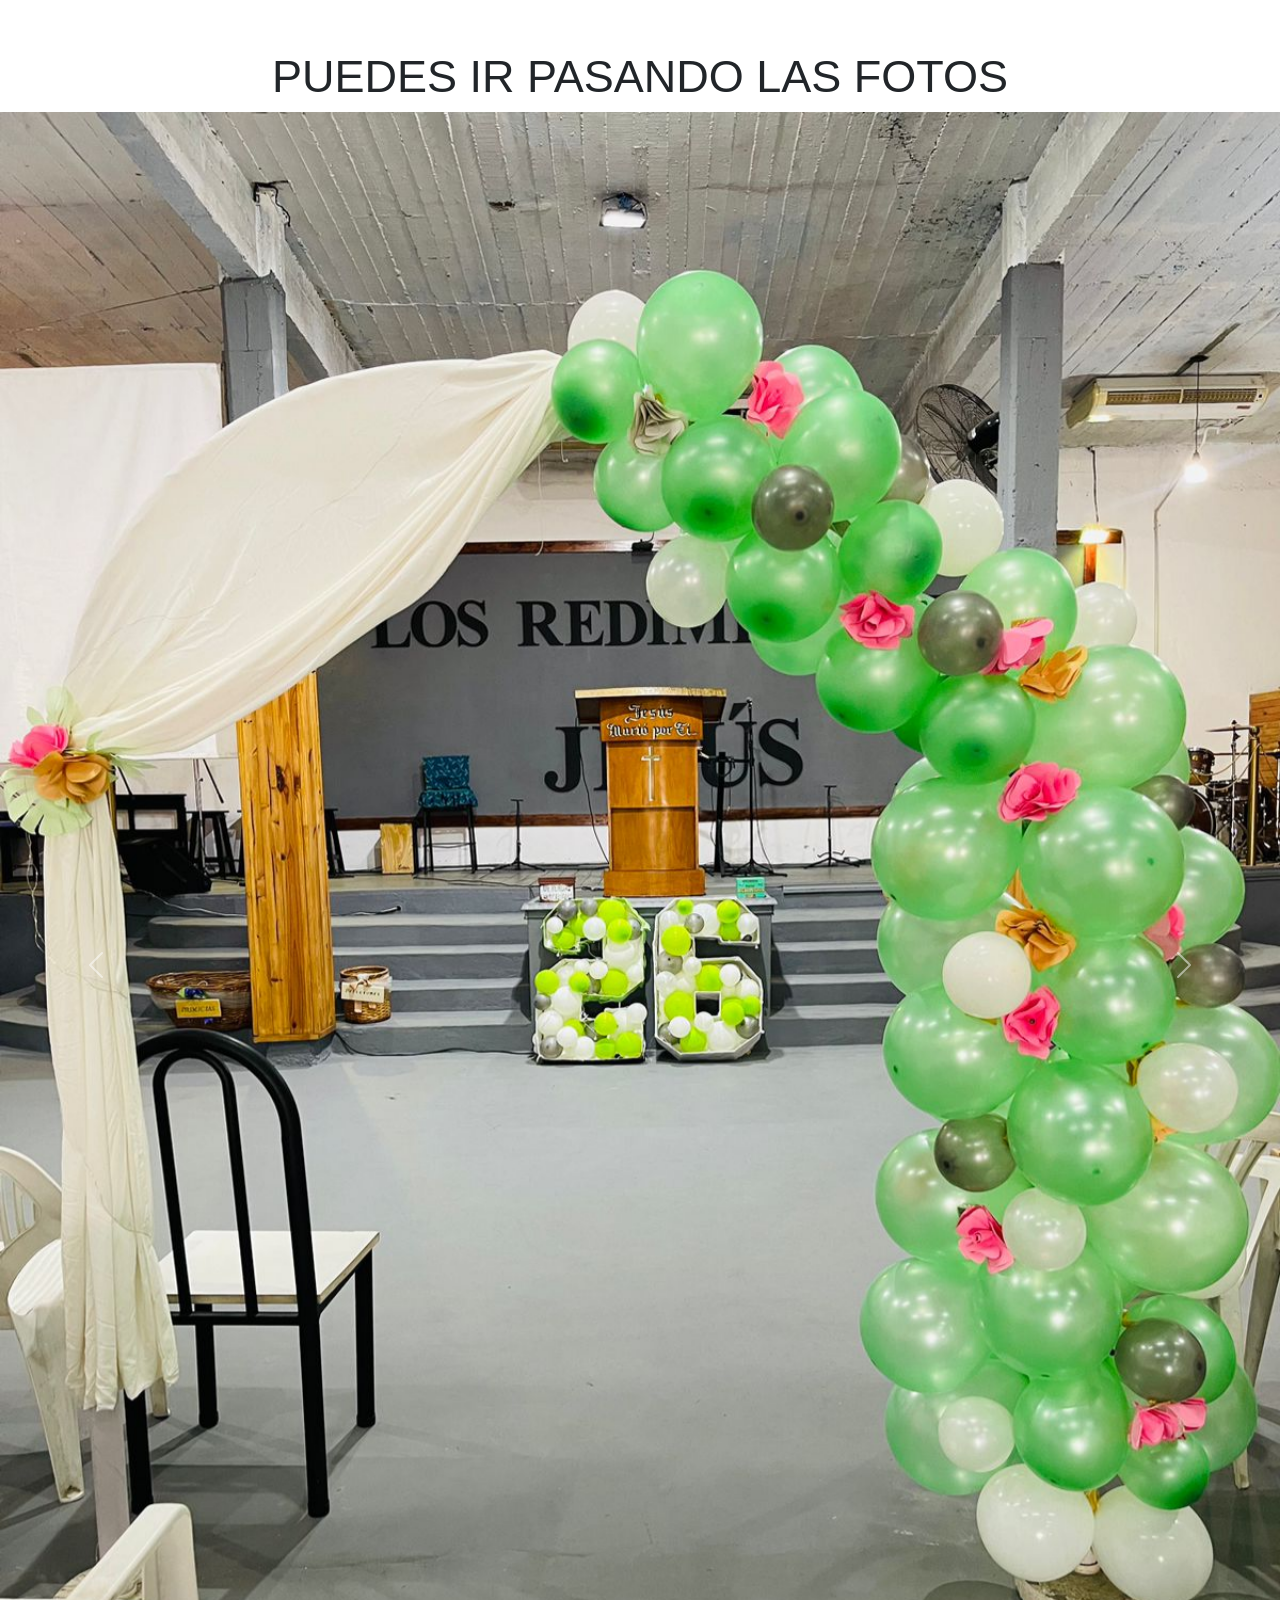
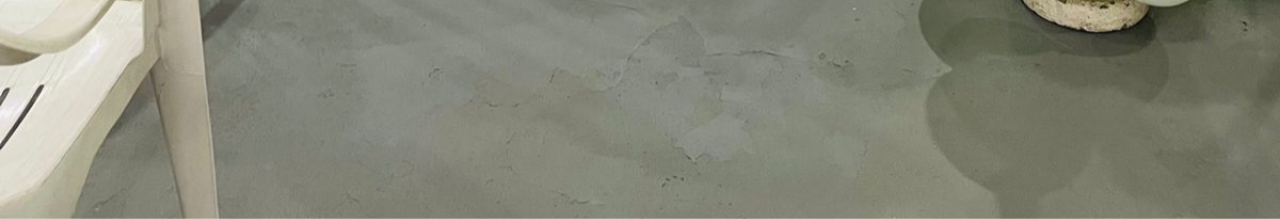
==== carruseles/aniversario.html @ 993bbe8f "paginaweb" ====
<!DOCTYPE html>
<html lang="en">
<head>
    <meta charset="UTF-8">
    <meta name="viewport" content="width=device-width, initial-scale=1.0">
    <title>Los Redimidos de Jesús</title>
    <link rel="icon" type="image/jpg" href="/logo.png">
    <link rel="preconnect" href="https://fonts.googleapis.com">
    <link rel="preconnect" href="https://fonts.gstatic.com" crossorigin>
    <link href="https://fonts.googleapis.com/css2?family=Poppins:ital,wght@0,100;0,200;0,300;0,400;0,500;0,600;0,700;0,800;0,900;1,100;1,200;1,300;1,400;1,500;1,600;1,700;1,800;1,900&display=swap" rel="stylesheet">
    <link href="https://cdn.jsdelivr.net/npm/bootstrap@5.3.3/dist/css/bootstrap.min.css" rel="stylesheet" integrity="sha384-QWTKZyjpPEjISv5WaRU9OFeRpok6YctnYmDr5pNlyT2bRjXh0JMhjY6hW+ALEwIH" crossorigin="anonymous">
    <link rel="stylesheet" href="/style.css">
</head>
<body>
    <h1 class="carrusel">Puedes ir pasando las fotos</h1>
    <div id="carouselExample" class="carousel slide">
        <div class="carousel-inner">
          <div class="carousel-item active">
            <img src="/imagenes/aniversario/aniversario9.jpeg" class="d-block w-100" alt="...">
          </div>
          <div class="carousel-item">
            <img src="/imagenes/aniversario/aniversario10.jpeg" class="d-block w-100" alt="...">
          </div>
          <div class="carousel-item">
            <img src="/imagenes/aniversario/aniversario18.jpeg" class="d-block w-100" alt="...">
          </div>
          <div class="carousel-item">
            <img src="/imagenes/aniversario/aniversario21.jpeg" class="d-block w-100" alt="...">
          </div>
          <div class="carousel-item">
            <img src="/imagenes/aniversario/aniversario59.png" class="d-block w-100" alt="...">
          </div>
          <div class="carousel-item">
            <img src="/imagenes/aniversario/aniversario60.png" class="d-block w-100" alt="...">
          </div>
          <div class="carousel-item">
            <img src="/imagenes/aniversario/aniversario61.png" class="d-block w-100" alt="...">
          </div>
          <div class="carousel-item">
            <img src="/imagenes/aniversario/aniversario1.jpeg" class="d-block w-100" alt="...">
          </div>
          <div class="carousel-item">
            <img src="/imagenes/aniversario/aniversario2.jpeg" class="d-block w-100" alt="...">
          </div>
          <div class="carousel-item">
            <img src="/imagenes/aniversario/aniversario3.jpeg" class="d-block w-100" alt="...">
          </div>
          <div class="carousel-item">
            <img src="/imagenes/aniversario/aniversario4.jpeg" class="d-block w-100" alt="...">
          </div>
          <div class="carousel-item">
            <img src="/imagenes/aniversario/aniversario5.jpeg" class="d-block w-100" alt="...">
          </div>
          <div class="carousel-item">
            <img src="/imagenes/aniversario/aniversario6.jpeg" class="d-block w-100" alt="...">
          </div>
          <div class="carousel-item">
            <img src="/imagenes/aniversario/aniversario7.jpeg" class="d-block w-100" alt="...">
          </div>
          <div class="carousel-item">
            <img src="/imagenes/aniversario/aniversario8.jpeg" class="d-block w-100" alt="...">
          </div>
          <div class="carousel-item">
            <img src="/imagenes/aniversario/aniversario11.jpeg" class="d-block w-100" alt="...">
          </div>
          <div class="carousel-item">
            <img src="/imagenes/aniversario/aniversario12.jpeg" class="d-block w-100" alt="...">
          </div>
          <div class="carousel-item">
            <img src="/imagenes/aniversario/aniversario13.jpeg" class="d-block w-100" alt="...">
          </div>
          <div class="carousel-item">
            <img src="/imagenes/aniversario/aniversario14.jpeg" class="d-block w-100" alt="...">
          </div>
          <div class="carousel-item">
            <img src="/imagenes/aniversario/aniversario15.jpeg" class="d-block w-100" alt="...">
          </div>
          <div class="carousel-item">
            <img src="/imagenes/aniversario/aniversario16.jpeg" class="d-block w-100" alt="...">
          </div>
          <div class="carousel-item">
            <img src="/imagenes/aniversario/aniversario17.jpeg" class="d-block w-100" alt="...">
          </div>
          <div class="carousel-item">
            <img src="/imagenes/aniversario/aniversario19.jpeg" class="d-block w-100" alt="...">
          </div>
          <div class="carousel-item">
            <img src="/imagenes/aniversario/aniversario20.jpeg" class="d-block w-100" alt="...">
          </div>
          <div class="carousel-item">
            <img src="/imagenes/aniversario/aniversario22.jpeg" class="d-block w-100" alt="...">
          </div>
          <div class="carousel-item">
            <img src="/imagenes/aniversario/aniversario23.jpeg" class="d-block w-100" alt="...">
          </div>
          <div class="carousel-item">
            <img src="/imagenes/aniversario/aniversario24.jpeg" class="d-block w-100" alt="...">
          </div>
          <div class="carousel-item">
            <img src="/imagenes/aniversario/aniversario25.jpeg" class="d-block w-100" alt="...">
          </div>
          <div class="carousel-item">
            <img src="/imagenes/aniversario/aniversario26.jpeg" class="d-block w-100" alt="...">
          </div>
          <div class="carousel-item">
            <img src="/imagenes/aniversario/aniversario27.jpeg" class="d-block w-100" alt="...">
          </div>
          <div class="carousel-item">
            <img src="/imagenes/aniversario/aniversario28.jpeg" class="d-block w-100" alt="...">
          </div>
          <div class="carousel-item">
            <img src="/imagenes/aniversario/aniversario29.jpeg" class="d-block w-100" alt="...">
          </div>
          <div class="carousel-item">
            <img src="/imagenes/aniversario/aniversario30.jpeg" class="d-block w-100" alt="...">
          </div>
          <div class="carousel-item">
            <img src="/imagenes/aniversario/aniversario31.jpeg" class="d-block w-100" alt="...">
          </div>
          <div class="carousel-item">
            <img src="/imagenes/aniversario/aniversario32.jpeg" class="d-block w-100" alt="...">
          </div>
          <div class="carousel-item">
            <img src="/imagenes/aniversario/aniversario33.jpeg" class="d-block w-100" alt="...">
          </div>
          <div class="carousel-item">
            <img src="/imagenes/aniversario/aniversario34.jpeg" class="d-block w-100" alt="...">
          </div>
          <div class="carousel-item">
            <img src="/imagenes/aniversario/aniversario35.jpeg" class="d-block w-100" alt="...">
          </div>
          <div class="carousel-item">
            <img src="/imagenes/aniversario/aniversario36.jpeg" class="d-block w-100" alt="...">
          </div>
          <div class="carousel-item">
            <img src="/imagenes/aniversario/aniversario37.jpeg" class="d-block w-100" alt="...">
          </div>
          <div class="carousel-item">
            <img src="/imagenes/aniversario/aniversario38.jpeg" class="d-block w-100" alt="...">
          </div>
          <div class="carousel-item">
            <img src="/imagenes/aniversario/aniversario39.jpeg" class="d-block w-100" alt="...">
          </div>
          <div class="carousel-item">
            <img src="/imagenes/aniversario/aniversario40.jpeg" class="d-block w-100" alt="...">
          </div>
          <div class="carousel-item">
            <img src="/imagenes/aniversario/aniversario41.jpeg" class="d-block w-100" alt="...">
          </div>
          <div class="carousel-item">
            <img src="/imagenes/aniversario/aniversario42.jpeg" class="d-block w-100" alt="...">
          </div>
          <div class="carousel-item">
            <img src="/imagenes/aniversario/aniversario43.jpeg" class="d-block w-100" alt="...">
          </div>
          <div class="carousel-item">
            <img src="/imagenes/aniversario/aniversario44.jpeg" class="d-block w-100" alt="...">
          </div>
          <div class="carousel-item">
            <img src="/imagenes/aniversario/aniversario45.jpeg" class="d-block w-100" alt="...">
          </div>
          <div class="carousel-item">
            <img src="/imagenes/aniversario/aniversario46.jpeg" class="d-block w-100" alt="...">
          </div>
          <div class="carousel-item">
            <img src="/imagenes/aniversario/aniversario47.jpeg" class="d-block w-100" alt="...">
          </div>
          <div class="carousel-item">
            <img src="/imagenes/aniversario/aniversario48.jpeg" class="d-block w-100" alt="...">
          </div>
          <div class="carousel-item">
            <img src="/imagenes/aniversario/aniversario49.jpeg" class="d-block w-100" alt="...">
          </div>
          <div class="carousel-item">
            <img src="/imagenes/aniversario/aniversario50.jpeg" class="d-block w-100" alt="...">
          </div>
          <div class="carousel-item">
            <img src="/imagenes/aniversario/aniversario51.jpeg" class="d-block w-100" alt="...">
          </div>
          <div class="carousel-item">
            <img src="/imagenes/aniversario/aniversario52.jpeg" class="d-block w-100" alt="...">
          </div>
          <div class="carousel-item">
            <img src="/imagenes/aniversario/aniversario53.jpeg" class="d-block w-100" alt="...">
          </div>
          <div class="carousel-item">
            <img src="/imagenes/aniversario/aniversario54.jpeg" class="d-block w-100" alt="...">
          </div>
          <div class="carousel-item">
            <img src="/imagenes/aniversario/aniversario55.jpeg" class="d-block w-100" alt="...">
          </div>
          <div class="carousel-item">
            <img src="/imagenes/aniversario/aniversario56.jpeg" class="d-block w-100" alt="...">
          </div>
          <div class="carousel-item">
            <img src="/imagenes/aniversario/aniversario57.jpeg" class="d-block w-100" alt="...">
          </div>
          <div class="carousel-item">
            <img src="/imagenes/aniversario/aniversario58.jpeg" class="d-block w-100" alt="...">
          </div>
        </div>
        <button class="carousel-control-prev" type="button" data-bs-target="#carouselExample" data-bs-slide="prev">
          <span class="carousel-control-prev-icon" aria-hidden="true"></span>
          <span class="visually-hidden">Previous</span>
        </button>
        <button class="carousel-control-next" type="button" data-bs-target="#carouselExample" data-bs-slide="next">
          <span class="carousel-control-next-icon" aria-hidden="true"></span>
          <span class="visually-hidden">Next</span>
        </button>
      </div>

      <script src="https://cdn.jsdelivr.net/npm/bootstrap@5.3.3/dist/js/bootstrap.bundle.min.js" integrity="sha384-YvpcrYf0tY3lHB60NNkmXc5s9fDVZLESaAA55NDzOxhy9GkcIdslK1eN7N6jIeHz" crossorigin="anonymous"></script>

</body>
</html>
---- style.css ----
*{
    margin: 0;
    padding: 0;
    box-sizing: border-box;
    text-decoration: none;
    list-style: none;
}

body{
    font-family: Verdana, Geneva, Tahoma, sans-serif !important;
      
}
.container {
    max-width: 1200px;
    margin: 0 auto;
}

/*
esto es solo para la seccion de crecdenciales para celulares
*/
.imagenescredenciales {
    width: 100%;
    min-height: 50vh;
    display: flex;
    align-items: center;
    justify-content: center;
    padding: 50px 8%;
}

.gallerycredencial {
    display: grid;
    grid-template-columns: repeat(auto-fit, minmax(250px, 1fr));
    grid-gap: 30px;
}

.gallerycredencial img {
    width: 100%;
}

.titulocredencial {
    text-align: center;
    font-size: 35px;
    margin-top: 50px;
    text-transform: uppercase;
}
/*
aca termina la parte de credenciales para celulares
*/

/*
imagen principal para la seccion principal 
*/
.header {
    background-image: linear-gradient(
        rgba(0,0,0,0.7),
        rgba(0,0,0,0.7)),
        url("/imagenes/fondonuevo.jpeg");
        background-position: center bottom;
        background-repeat: no-repeat;
        background-size: cover;
        min-height: 93vh;
        display: flex;
        align-items: center;
}

/*
imagen principal para la seccion de varones
*/
.header-varones {
    background-image: linear-gradient(
        rgba(0,0,0,0.7),
        rgba(0,0,0,0.7)),
        url("/imagenes/portadavarones.jpg");
        background-position: center bottom;
        background-repeat: no-repeat;
        background-size: cover;
        min-height: 93vh;
        display: flex;
        align-items: center;
}

/*
imagen principal para la seccion de mujeres
*/
.header-mujeres {
    background-image: linear-gradient(
        rgba(0,0,0,0.7),
        rgba(0,0,0,0.7)),
        url("/imagenes/portadamujeres.jpg");
        background-position: center bottom;
        background-repeat: no-repeat;
        background-size: cover;
        min-height: 93vh;
        display: flex;
        align-items: center;
}

/*
imagen principal para la seccion de jovenes
*/
.header-jovenes {
    background-image: linear-gradient(
        rgba(0,0,0,0.7),
        rgba(0,0,0,0.7)),
        url("/imagenes/portadajovenes.jpg");
        background-position: center bottom;
        background-repeat: no-repeat;
        background-size: cover;
        min-height: 93vh;
        display: flex;
        align-items: center;
}




.menu {
    position: absolute;
    top: 0;
    left: 0;
    right: 0;
    display: flex;
    align-items: center;
    justify-content: space-between;
}

.logo {
    color: #fffdfc;
    font-size: 25px;
    font-weight: 800
}

.menu .navbar ul li  {
    position: relative;
    float: left;
}

.menu .navbar ul li a {
    font-size: 20px;
    padding: 20px;
    color: #fffdfc;
    display: block;
    font-weight: 600;
}

.menu .navbar ul li a:hover {
    color: #ce967b;
}

#menu {
    display: none;
}

.menu-icono {
    width: 25px;
}

.menu label {
    cursor: pointer;
    display: none;
}

.header-content {
    text-align: center;
}

.header-content h1 {
    font-size: 80px;
    line-height: 88px;
    color: #f9fafc;
    text-transform: uppercase;
    margin-bottom: 35px;
}

.header-content p {
    font-size: 16px;
    color: #c5c5c5;
    padding: 0 250px;
    margin-bottom: 25px;
}

.btn-1 {
    display: inline-block;
    padding: 11px 35px;
    background-color: #ce967b;
    color: #f9fafc;
    text-transform: uppercase;
}

.btn-1:hover {
    background-color: #ebad8d;
}

.coffee{
    padding: 100px 0;
    background-color: #e1e2e6;
    position: center;
}

.coffee-content {
    text-align: center;
}

.coffee-content h2 {
    font-size: 55px;
    line-height: 70px;
    color: #323337;
    text-transform: uppercase;
    padding: 0 250px;
    margin-bottom: 15px;
}

.txt-p {
    font-size: 16px;
    color: #414247;
    padding: 0 250px;
    margin-bottom: 35px;
}

.coffee-group {
    display: flex;
    justify-content: space-between;
    margin-bottom: 50px;
}

.coffee-1 {
    padding: 0 25px;
}

.coffee-1 img {
    width: 200px;
}

.coffee-img {
    position: absolute;
    top: 0;
    right: 0;
}

.coffee-1 h3 {
    color: #323337;
    font-size: 20px;
    margin-bottom: 15px;
}

.services {
    background-image: linear-gradient(
        rgba(0,0,0,0.7),
        rgba(0,0,0,0.7)),
        url("/imagenes/fondo.jpg");
        background-position: center center;
        background-repeat: no-repeat;
        background-size: cover;
        background-attachment: fixed;
        padding: 100px 0;
}

.services-content {
    text-align: center;
}

.titulovideo {
    text-align: center;
}

.video {
    flex-direction: column;
    justify-content: center;
    align-items: center;
    min-height: 50vh;
    display: flex;
    align-items: center;
    justify-content: center;
    padding: 50px 12%;
}


.services-content h2 {
    font-size: 55px;
    line-height: 70px;
    color: #f9fafc;
    text-transform: uppercase;
    margin-bottom: 50px;
}

.services-content p {
    font-size: 16px;
    color: #c5c5c5;
    margin-bottom: 50px;
    padding: 0 100px;
}

.services-group {
    display: flex;
    justify-content: space-between;
    margin-bottom: 50px;
}

.services-1 {
    padding: 0 100px;
}

.services-1 img {
    width: 80px;
    margin-bottom: 15px;
    /*background-color: #f9fafc;
    */
}

.services-1 h3 {
    color: #ffffff;
    font-size: 18px;
}

.general {
    display: flex;

}

.general-1 {
    width: 70%;
    padding: 100px 250px 100px 100px;
    background-color: #e1e2e6;
}

.general-2 {
    background-image: url("/imagenes/copiapastor.jpg");
    background-position: center center;
    background-repeat: no-repeat;
    background-size: cover;
    width: 35%;
}


/*
imagenes de varones
*/
.general-varones2 {
    background-image: url("/imagenes/retirovarones/retirovarones2.jpg");
    background-position: center center;
    background-repeat: no-repeat;
    background-size: cover;
    width: 50%;
}

/*
imagenes de varones
*/
.general-varones4 {
    background-image: url("/imagenes/retirovarones/retirovarones5.jpg");
    background-position: center center;
    background-repeat: no-repeat;
    background-size: cover;
    width: 50%;
    height: 400px;
}

/*
imagenes de varones
*/
.general-varones6 {
    background-image: url("/imagenes/retirovarones/retirovarones4.jpg");
    background-position: center center;
    background-repeat: no-repeat;
    background-size: cover;
    width: 50%;
    height: 400px;
}

.general-3 {
    background-image: url("/imagenes/copiapastor2.jpg");
    background-position: center center;
    background-repeat: no-repeat;
    background-size: cover;
    width: 35%;
}

/*
imagenes de varones
*/
.general-varones3 {
    background-image: url("/imagenes/retirovarones/retirovarones3.jpg");
    background-position: center center;
    background-repeat: no-repeat;
    background-size: cover;
    width: 50%;
}

/*
imagenes de varones
*/
.general-varones5 {
    background-image: url("/imagenes/retirovarones/retirovarones6.jpg");
    background-position: center center;
    background-repeat: no-repeat;
    background-size: cover;
    width: 50%;
    height: 400px;
}

/*
imagenes de varones
*/
.general-varones7 {
    background-image: url("/imagenes/retirovarones/retirovarones7.jpg");
    background-position: center center;
    background-repeat: no-repeat;
    background-size: cover;
    width: 50%;
    height: 400px;
}

/*
imagenes seccion mujeres
*/
.general-2 {
    background-image: url("/imagenes/aniversario1.jpeg");
    background-position: center center;
    background-repeat: no-repeat;
    background-size: cover;
    width: 50%;
}


/*
imagenes de mujeres
*/
.general-mujeres2 {
    background-image: url("/imagenes/retiromujeres/retiromujeres1.jpg");
    background-position: center center;
    background-repeat: no-repeat;
    background-size: cover;
    width: 50%;
}

/*
imagenes de mujeres
*/
.general-mujeres4 {
    background-image: url("/imagenes/retiromujeres/retiromujeres2.jpg");
    background-position: center center;
    background-repeat: no-repeat;
    background-size: cover;
    width: 50%;
    height: 400px;
}

/*
imagenes de mujeres
*/
.general-mujeres6 {
    background-image: url("/imagenes/retiromujeres/retiromujeres3.jpg");
    background-position: center center;
    background-repeat: no-repeat;
    background-size: cover;
    width: 50%;
    height: 400px;
}

.general-3 {
    background-image: url("/imagenes/copiapastor2.jpg");
    background-position: center center;
    background-repeat: no-repeat;
    background-size: cover;
    width: 35%;
}

/*
imagenes de mujeres
*/
.general-mujeres3 {
    background-image: url("/imagenes/retiromujeres/retiromujeres4.jpg");
    background-position: center center;
    background-repeat: no-repeat;
    background-size: cover;
    width: 50%;
}

/*
imagenes de mujeres
*/
.general-mujeres5 {
    background-image: url("/imagenes/retiromujeres/retiromujeres5.jpg");
    background-position: center center;
    background-repeat: no-repeat;
    background-size: cover;
    width: 50%;
    height: 400px;
}

/*
imagenes de mujeres
*/
.general-mujeres7 {
    background-image: url("/imagenes/retiromujeres/retiromujeres6.jpg");
    background-position: center center;
    background-repeat: no-repeat;
    background-size: cover;
    width: 50%;
    height: 400px;
}

/*
imagenes de jovenes
*/
.general-jovenes2 {
    background-image: url("/imagenes/portadajovenes.jpg");
    background-position: center center;
    background-repeat: no-repeat;
    background-size: cover;
    width: 50%;
}

/*
imagenes de jovenes
*/
.general-jovenes4 {
    background-image: url("/imagenes/retirojovenes/retirojovenes3.jpg");
    background-position: center center;
    background-repeat: no-repeat;
    background-size: cover;
    width: 50%;
    height: 400px;
}

/*
imagenes de jovenes
*/
.general-jovenes6 {
    background-image: url("/imagenes/retirojovenes/retirojovenes4.jpg");
    background-position: center center;
    background-repeat: no-repeat;
    background-size: cover;
    width: 50%;
    height: 400px;
}

.general-3 {
    background-image: url("/imagenes/aniversario2.jpeg");
    background-position: center center;
    background-repeat: no-repeat;
    background-size: cover;
    width: 50%;
}

/*
imagenes de jovenes
*/
.general-jovenes3 {
    background-image: url("/imagenes/retirojovenes/retirojovenes7.jpg");
    background-position: center center;
    background-repeat: no-repeat;
    background-size: cover;
    width: 50%;
}

/*
imagenes de jovenes
*/
.general-jovenes5 {
    background-image: url("/imagenes/retirojovenes/retirojovenes8.jpg");
    background-position: center center;
    background-repeat: no-repeat;
    background-size: cover;
    width: 50%;
    height: 400px;
}

/*
imagenes de jovenes
*/
.general-jovenes7 {
    background-image: url("/imagenes/retirojovenes/retirojovenes9.jpg");
    background-position: center center;
    background-repeat: no-repeat;
    background-size: cover;
    width: 50%;
    height: 400px;
}

h2 {
    font-size: 55px;
    line-height: 70px;
    color: #323337;
    text-transform: uppercase;
    margin-bottom: 20px;
}

p {
    font-size: 16px;
    color: #414247;
    margin: 25px 0 25px 0;
}

.blog {
    padding: 100px 0;
    text-align: center;
}

.blog-content {
    display: flex;
    justify-content: space-between;
}

.blog-1 {
    padding: 15px 55px;
}

.blog-1 img {
    width: 250px;
    border-radius: 15px;
    margin-bottom: 15px;
}

.blog-1 h3 {
    font-size: 25px;
    color: #323337;
}

.footer {
    padding: 50px 0;
    background-color: #414247;
}

.footer-content {
    display: flex;
    justify-content: space-between;
}

.link h3 {
    font-size: 23px;
    color: #f9fafc;
    margin-bottom: 15px;
}

.link a {
    font-size: 30px;
    text-align: center;
    color: #c5c5c5;
    display: block;
    margin-bottom: 15px;
}

.redes {
    width: 50px;
    margin-left: 10px;
}

#mapa {
    margin: 0 auto;
    background-color: #c5c5c5;
    border-radius: 5px;
    display: flex;
    flex-direction: column;
    justify-content: center;
    align-items: center;
    width: fit-content;
}

#mapa h1 {
    font-size: 10px;
    color: #c5c5c5;
    display: block;
    margin-bottom: 15px;
    text-align: center;
    color: #c5c5c5;
}

#framemapa {
    border-radius: 5px;
    margin: 15px;
}

.credencial {
    text-align: center;
    font-size: 45px;
    margin-top: 50px;
    text-transform: uppercase;
}

.imagen {
    width: 50%;
    min-height: 50vh;
    display: flex;
    align-items: center;
    justify-content: center;
    padding: 50px 8%;
}

.gallery {
    display: grid;
    grid-template-columns: repeat(auto-fit, minmax(250px, 1fr));
    grid-gap: 30px;
}

.gallery {
    width: 100%;
    background-position: center center;
}

.txt-p {
    font-size: 20px;
    padding: 0 250px;
    margin-bottom: 10px;
}

.carousel slide {
    width: 1280px;
    height: auto;
    margin: 50px auto 0;
    overflow: hidden;
}

.slider-box ul {
    display: flex;
    padding: 0;
    width: 400%;
    animation: slide 20s infinite alternate ease-in-out;
}

.slider-box li {
    width: 100%;
    list-style: none;
    position: relative;
}

.texto {
    position: absolute;
    text-align: center;
    padding: 0 250px;
    top: 250px;
    color: #ffffff;
}

.texto h2 {
    font-size: 45px;
    margin-bottom: 35px;
    color: #fffdfc;
}

.carrusel {
    text-align: center;
    font-size: 45px;
    margin-top: 50px;
    text-transform: uppercase;
}

.imagenjuego {
    display: flex;
    width: 400px;
    height: 400px;
}

.juegos {
    text-align: center;
}

.c {
    text-align: center;
}

@media(max-width:991px) {
    
    
    .logo{
        display: none;
    }
    .menu {
        padding: 10px;
    }

    .menu label {
        display: initial;
    }

    .menu .navbar {
        position: absolute;
        top: 50%;
        left: 0;
        right: 0;
        background-color: #323337;
        
    }

    .menu .navbar ul li {
        width: 100%;
    }

    .titulo {
        display: none;
    }

    #menu:checked ~ .navbar {
        display: initial;
    }

    .header {
        min-height: 0vh;
    }

    .header-content {
        padding: 350px 30px;
    }

    .header-content p {
        padding: 0;
    }

    .coffee {
        padding: 10px;
    }

    .coffee-content h2 {
        padding: 0;
    }

    .txt-p {
        padding: 0;
    }

    .coffee-group {
        flex-direction: column;
        margin-bottom: 0;
    }

    .coffee-img {
        display: none;
    }

    .services {
        padding: 30px;
    }

    .services-content p {
        padding: 0;
    }

    .services-group {
        flex-direction: column;
        margin-bottom: 0;
    }

    .services-1 {
        margin-bottom: 25px;
    }

    .general {
        flex-direction: column;
    }

    .general-1 {
        width: 100%;
        padding: 10px;
        text-align: center;
    }

    .general-2, .general-3 {
        display: none;
    }

    .general-varones4, .general-varones5, .general-varones6, .general-varones7 {
        display: none;
    }

    .general-jovenes3, .general-jovenes4, .general-jovenes5, .general-jovenes6, .general-jovenes7 {
        display: none;
    }

    .general-mujeres3, .general-mujeres4, .general-mujeres5, .general-mujeres6, .general-mujeres7 {
        display: none;
    }

    .blog {
        padding: 30px;
    }

    .blog-content {
        flex-direction: column;
    }

    .blog-1 {
        padding: 0;
    }

    .footer {
        padding: 30px;
    }

    .footer-content {
        flex-direction: column;
        text-align: center;
    }

    .slider-box {
        width: 100%;
    }

    .texto {
        top: 50px;
        padding: 0;
    }

    .texto h2 {
        font-size: 35px;
        margin-bottom: 15px;
    }

    .texto p {
        font-size: 15px;
    }

    .mapaguia {
        width: 260px;
        height: 300px;
    }

    .escitorio {
        display: none;
    }

    .video {
     height: 10px;
     width: 100%;
    flex-direction: column;
    justify-content: center;
    align-items: center;
    display: flex;
    align-items: center;
    justify-content: center;
    }

}
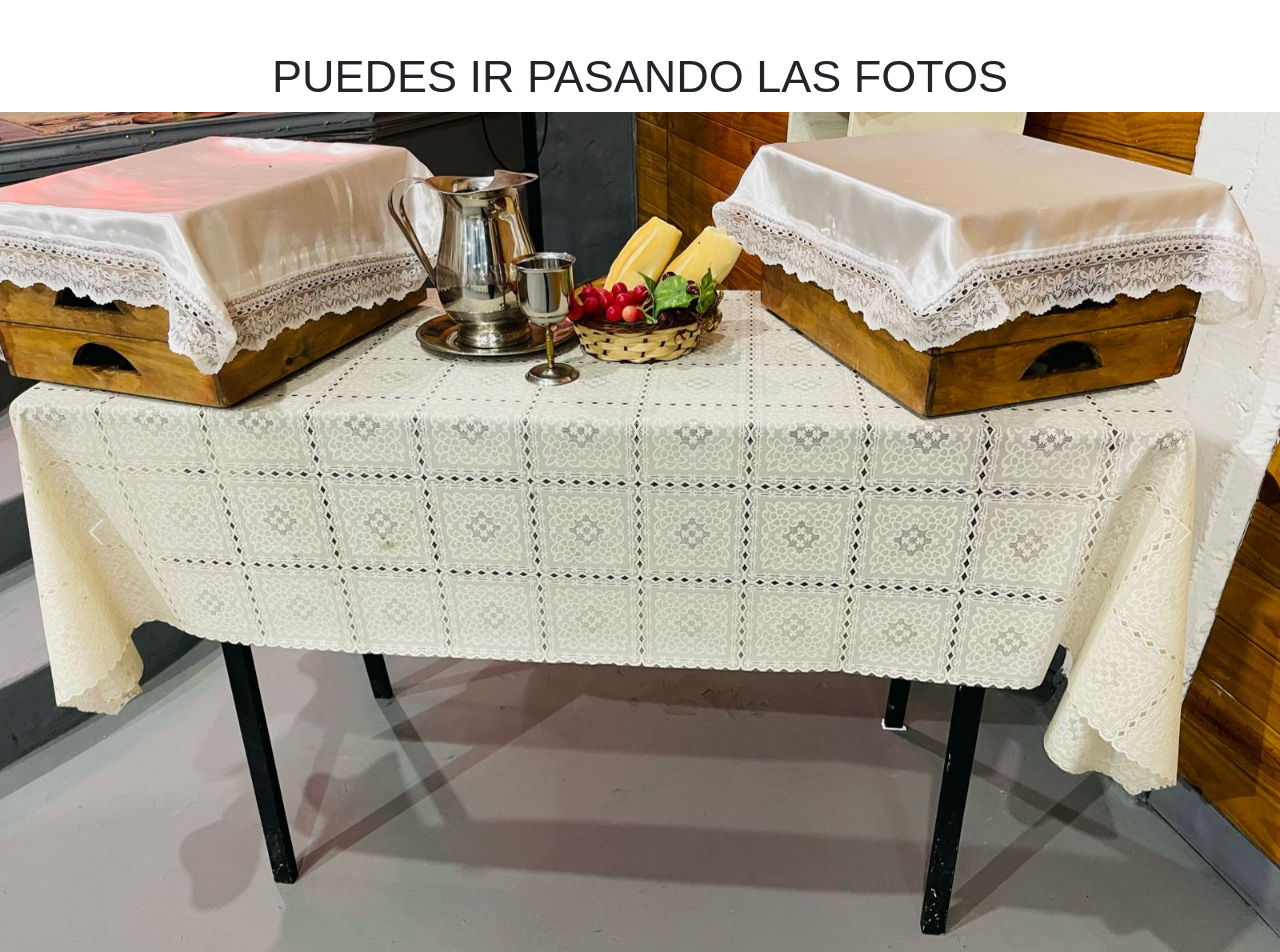
==== commit 2b5c13ab: "santa cena" ====
--- a/carruseles/aniversario.html
+++ b/carruseles/aniversario.html
@@ -16,187 +16,31 @@
     <div id="carouselExample" class="carousel slide">
         <div class="carousel-inner">
           <div class="carousel-item active">
-            <img src="/imagenes/aniversario/aniversario9.jpeg" class="d-block w-100" alt="...">
+            <img src="/imagenes/cultos/culto1.jpeg" class="d-block w-100" alt="...">
           </div>
           <div class="carousel-item">
-            <img src="/imagenes/aniversario/aniversario10.jpeg" class="d-block w-100" alt="...">
+            <img src="/imagenes/cultos/culto2.jpeg" class="d-block w-100" alt="...">
           </div>
           <div class="carousel-item">
-            <img src="/imagenes/aniversario/aniversario18.jpeg" class="d-block w-100" alt="...">
+            <img src="/imagenes/cultos/culto3.jpeg" class="d-block w-100" alt="...">
           </div>
           <div class="carousel-item">
-            <img src="/imagenes/aniversario/aniversario21.jpeg" class="d-block w-100" alt="...">
+            <img src="/imagenes/cultos/culto4.jpeg" class="d-block w-100" alt="...">
           </div>
           <div class="carousel-item">
-            <img src="/imagenes/aniversario/aniversario59.png" class="d-block w-100" alt="...">
+            <img src="/imagenes/cultos/culto5.jpeg" class="d-block w-100" alt="...">
           </div>
           <div class="carousel-item">
-            <img src="/imagenes/aniversario/aniversario60.png" class="d-block w-100" alt="...">
+            <img src="/imagenes/cultos/culto6.jpeg" class="d-block w-100" alt="...">
           </div>
           <div class="carousel-item">
-            <img src="/imagenes/aniversario/aniversario61.png" class="d-block w-100" alt="...">
+            <img src="/imagenes/cultos/culto7.jpeg" class="d-block w-100" alt="...">
           </div>
           <div class="carousel-item">
-            <img src="/imagenes/aniversario/aniversario1.jpeg" class="d-block w-100" alt="...">
+            <img src="/imagenes/cultos/culto8.jpeg" class="d-block w-100" alt="...">
           </div>
           <div class="carousel-item">
-            <img src="/imagenes/aniversario/aniversario2.jpeg" class="d-block w-100" alt="...">
-          </div>
-          <div class="carousel-item">
-            <img src="/imagenes/aniversario/aniversario3.jpeg" class="d-block w-100" alt="...">
-          </div>
-          <div class="carousel-item">
-            <img src="/imagenes/aniversario/aniversario4.jpeg" class="d-block w-100" alt="...">
-          </div>
-          <div class="carousel-item">
-            <img src="/imagenes/aniversario/aniversario5.jpeg" class="d-block w-100" alt="...">
-          </div>
-          <div class="carousel-item">
-            <img src="/imagenes/aniversario/aniversario6.jpeg" class="d-block w-100" alt="...">
-          </div>
-          <div class="carousel-item">
-            <img src="/imagenes/aniversario/aniversario7.jpeg" class="d-block w-100" alt="...">
-          </div>
-          <div class="carousel-item">
-            <img src="/imagenes/aniversario/aniversario8.jpeg" class="d-block w-100" alt="...">
-          </div>
-          <div class="carousel-item">
-            <img src="/imagenes/aniversario/aniversario11.jpeg" class="d-block w-100" alt="...">
-          </div>
-          <div class="carousel-item">
-            <img src="/imagenes/aniversario/aniversario12.jpeg" class="d-block w-100" alt="...">
-          </div>
-          <div class="carousel-item">
-            <img src="/imagenes/aniversario/aniversario13.jpeg" class="d-block w-100" alt="...">
-          </div>
-          <div class="carousel-item">
-            <img src="/imagenes/aniversario/aniversario14.jpeg" class="d-block w-100" alt="...">
-          </div>
-          <div class="carousel-item">
-            <img src="/imagenes/aniversario/aniversario15.jpeg" class="d-block w-100" alt="...">
-          </div>
-          <div class="carousel-item">
-            <img src="/imagenes/aniversario/aniversario16.jpeg" class="d-block w-100" alt="...">
-          </div>
-          <div class="carousel-item">
-            <img src="/imagenes/aniversario/aniversario17.jpeg" class="d-block w-100" alt="...">
-          </div>
-          <div class="carousel-item">
-            <img src="/imagenes/aniversario/aniversario19.jpeg" class="d-block w-100" alt="...">
-          </div>
-          <div class="carousel-item">
-            <img src="/imagenes/aniversario/aniversario20.jpeg" class="d-block w-100" alt="...">
-          </div>
-          <div class="carousel-item">
-            <img src="/imagenes/aniversario/aniversario22.jpeg" class="d-block w-100" alt="...">
-          </div>
-          <div class="carousel-item">
-            <img src="/imagenes/aniversario/aniversario23.jpeg" class="d-block w-100" alt="...">
-          </div>
-          <div class="carousel-item">
-            <img src="/imagenes/aniversario/aniversario24.jpeg" class="d-block w-100" alt="...">
-          </div>
-          <div class="carousel-item">
-            <img src="/imagenes/aniversario/aniversario25.jpeg" class="d-block w-100" alt="...">
-          </div>
-          <div class="carousel-item">
-            <img src="/imagenes/aniversario/aniversario26.jpeg" class="d-block w-100" alt="...">
-          </div>
-          <div class="carousel-item">
-            <img src="/imagenes/aniversario/aniversario27.jpeg" class="d-block w-100" alt="...">
-          </div>
-          <div class="carousel-item">
-            <img src="/imagenes/aniversario/aniversario28.jpeg" class="d-block w-100" alt="...">
-          </div>
-          <div class="carousel-item">
-            <img src="/imagenes/aniversario/aniversario29.jpeg" class="d-block w-100" alt="...">
-          </div>
-          <div class="carousel-item">
-            <img src="/imagenes/aniversario/aniversario30.jpeg" class="d-block w-100" alt="...">
-          </div>
-          <div class="carousel-item">
-            <img src="/imagenes/aniversario/aniversario31.jpeg" class="d-block w-100" alt="...">
-          </div>
-          <div class="carousel-item">
-            <img src="/imagenes/aniversario/aniversario32.jpeg" class="d-block w-100" alt="...">
-          </div>
-          <div class="carousel-item">
-            <img src="/imagenes/aniversario/aniversario33.jpeg" class="d-block w-100" alt="...">
-          </div>
-          <div class="carousel-item">
-            <img src="/imagenes/aniversario/aniversario34.jpeg" class="d-block w-100" alt="...">
-          </div>
-          <div class="carousel-item">
-            <img src="/imagenes/aniversario/aniversario35.jpeg" class="d-block w-100" alt="...">
-          </div>
-          <div class="carousel-item">
-            <img src="/imagenes/aniversario/aniversario36.jpeg" class="d-block w-100" alt="...">
-          </div>
-          <div class="carousel-item">
-            <img src="/imagenes/aniversario/aniversario37.jpeg" class="d-block w-100" alt="...">
-          </div>
-          <div class="carousel-item">
-            <img src="/imagenes/aniversario/aniversario38.jpeg" class="d-block w-100" alt="...">
-          </div>
-          <div class="carousel-item">
-            <img src="/imagenes/aniversario/aniversario39.jpeg" class="d-block w-100" alt="...">
-          </div>
-          <div class="carousel-item">
-            <img src="/imagenes/aniversario/aniversario40.jpeg" class="d-block w-100" alt="...">
-          </div>
-          <div class="carousel-item">
-            <img src="/imagenes/aniversario/aniversario41.jpeg" class="d-block w-100" alt="...">
-          </div>
-          <div class="carousel-item">
-            <img src="/imagenes/aniversario/aniversario42.jpeg" class="d-block w-100" alt="...">
-          </div>
-          <div class="carousel-item">
-            <img src="/imagenes/aniversario/aniversario43.jpeg" class="d-block w-100" alt="...">
-          </div>
-          <div class="carousel-item">
-            <img src="/imagenes/aniversario/aniversario44.jpeg" class="d-block w-100" alt="...">
-          </div>
-          <div class="carousel-item">
-            <img src="/imagenes/aniversario/aniversario45.jpeg" class="d-block w-100" alt="...">
-          </div>
-          <div class="carousel-item">
-            <img src="/imagenes/aniversario/aniversario46.jpeg" class="d-block w-100" alt="...">
-          </div>
-          <div class="carousel-item">
-            <img src="/imagenes/aniversario/aniversario47.jpeg" class="d-block w-100" alt="...">
-          </div>
-          <div class="carousel-item">
-            <img src="/imagenes/aniversario/aniversario48.jpeg" class="d-block w-100" alt="...">
-          </div>
-          <div class="carousel-item">
-            <img src="/imagenes/aniversario/aniversario49.jpeg" class="d-block w-100" alt="...">
-          </div>
-          <div class="carousel-item">
-            <img src="/imagenes/aniversario/aniversario50.jpeg" class="d-block w-100" alt="...">
-          </div>
-          <div class="carousel-item">
-            <img src="/imagenes/aniversario/aniversario51.jpeg" class="d-block w-100" alt="...">
-          </div>
-          <div class="carousel-item">
-            <img src="/imagenes/aniversario/aniversario52.jpeg" class="d-block w-100" alt="...">
-          </div>
-          <div class="carousel-item">
-            <img src="/imagenes/aniversario/aniversario53.jpeg" class="d-block w-100" alt="...">
-          </div>
-          <div class="carousel-item">
-            <img src="/imagenes/aniversario/aniversario54.jpeg" class="d-block w-100" alt="...">
-          </div>
-          <div class="carousel-item">
-            <img src="/imagenes/aniversario/aniversario55.jpeg" class="d-block w-100" alt="...">
-          </div>
-          <div class="carousel-item">
-            <img src="/imagenes/aniversario/aniversario56.jpeg" class="d-block w-100" alt="...">
-          </div>
-          <div class="carousel-item">
-            <img src="/imagenes/aniversario/aniversario57.jpeg" class="d-block w-100" alt="...">
-          </div>
-          <div class="carousel-item">
-            <img src="/imagenes/aniversario/aniversario58.jpeg" class="d-block w-100" alt="...">
+            <img src="/imagenes/cultos/culto9.jpeg" class="d-block w-100" alt="...">
           </div>
         </div>
         <button class="carousel-control-prev" type="button" data-bs-target="#carouselExample" data-bs-slide="prev">
--- a/style.css
+++ b/style.css
@@ -87,7 +87,7 @@
     background-image: linear-gradient(
         rgba(0,0,0,0.7),
         rgba(0,0,0,0.7)),
-        url("/imagenes/portadamujeres.jpg");
+        url("/imagenes/reuniondemujeres/reunionmujeres11.jpeg");
         background-position: center bottom;
         background-repeat: no-repeat;
         background-size: cover;
@@ -272,7 +272,8 @@
     display: flex;
     align-items: center;
     justify-content: center;
-    padding: 50px 12%;
+    padding: 10px 14%;
+    width: 1600px;
 }
 
 
@@ -415,7 +416,7 @@
 imagenes seccion mujeres
 */
 .general-2 {
-    background-image: url("/imagenes/aniversario1.jpeg");
+    background-image: url("/imagenes/cultos/culto1.jpeg");
     background-position: center center;
     background-repeat: no-repeat;
     background-size: cover;
@@ -427,7 +428,7 @@
 imagenes de mujeres
 */
 .general-mujeres2 {
-    background-image: url("/imagenes/retiromujeres/retiromujeres1.jpg");
+    background-image: url("/imagenes/reuniondemujeres/reunionmujeres11.jpeg");
     background-position: center center;
     background-repeat: no-repeat;
     background-size: cover;
@@ -438,7 +439,7 @@
 imagenes de mujeres
 */
 .general-mujeres4 {
-    background-image: url("/imagenes/retiromujeres/retiromujeres2.jpg");
+    background-image: url("/imagenes/reuniondemujeres/reunionmujeres1.jpeg");
     background-position: center center;
     background-repeat: no-repeat;
     background-size: cover;
@@ -450,7 +451,7 @@
 imagenes de mujeres
 */
 .general-mujeres6 {
-    background-image: url("/imagenes/retiromujeres/retiromujeres3.jpg");
+    background-image: url("/imagenes/reuniondemujeres/reunionmujeres2.jpeg");
     background-position: center center;
     background-repeat: no-repeat;
     background-size: cover;
@@ -470,7 +471,7 @@
 imagenes de mujeres
 */
 .general-mujeres3 {
-    background-image: url("/imagenes/retiromujeres/retiromujeres4.jpg");
+    background-image: url("/imagenes/reuniondemujeres/reunionmujeres3.jpeg");
     background-position: center center;
     background-repeat: no-repeat;
     background-size: cover;
@@ -481,7 +482,7 @@
 imagenes de mujeres
 */
 .general-mujeres5 {
-    background-image: url("/imagenes/retiromujeres/retiromujeres5.jpg");
+    background-image: url("/imagenes/reuniondemujeres/reunionmujeres5.jpeg");
     background-position: center center;
     background-repeat: no-repeat;
     background-size: cover;
@@ -493,7 +494,7 @@
 imagenes de mujeres
 */
 .general-mujeres7 {
-    background-image: url("/imagenes/retiromujeres/retiromujeres6.jpg");
+    background-image: url("/imagenes/reuniondemujeres/reunionmujeres7.jpeg");
     background-position: center center;
     background-repeat: no-repeat;
     background-size: cover;
@@ -537,7 +538,7 @@
 }
 
 .general-3 {
-    background-image: url("/imagenes/aniversario2.jpeg");
+    background-image: url("/imagenes/cultos/culto2.jpeg");
     background-position: center center;
     background-repeat: no-repeat;
     background-size: cover;
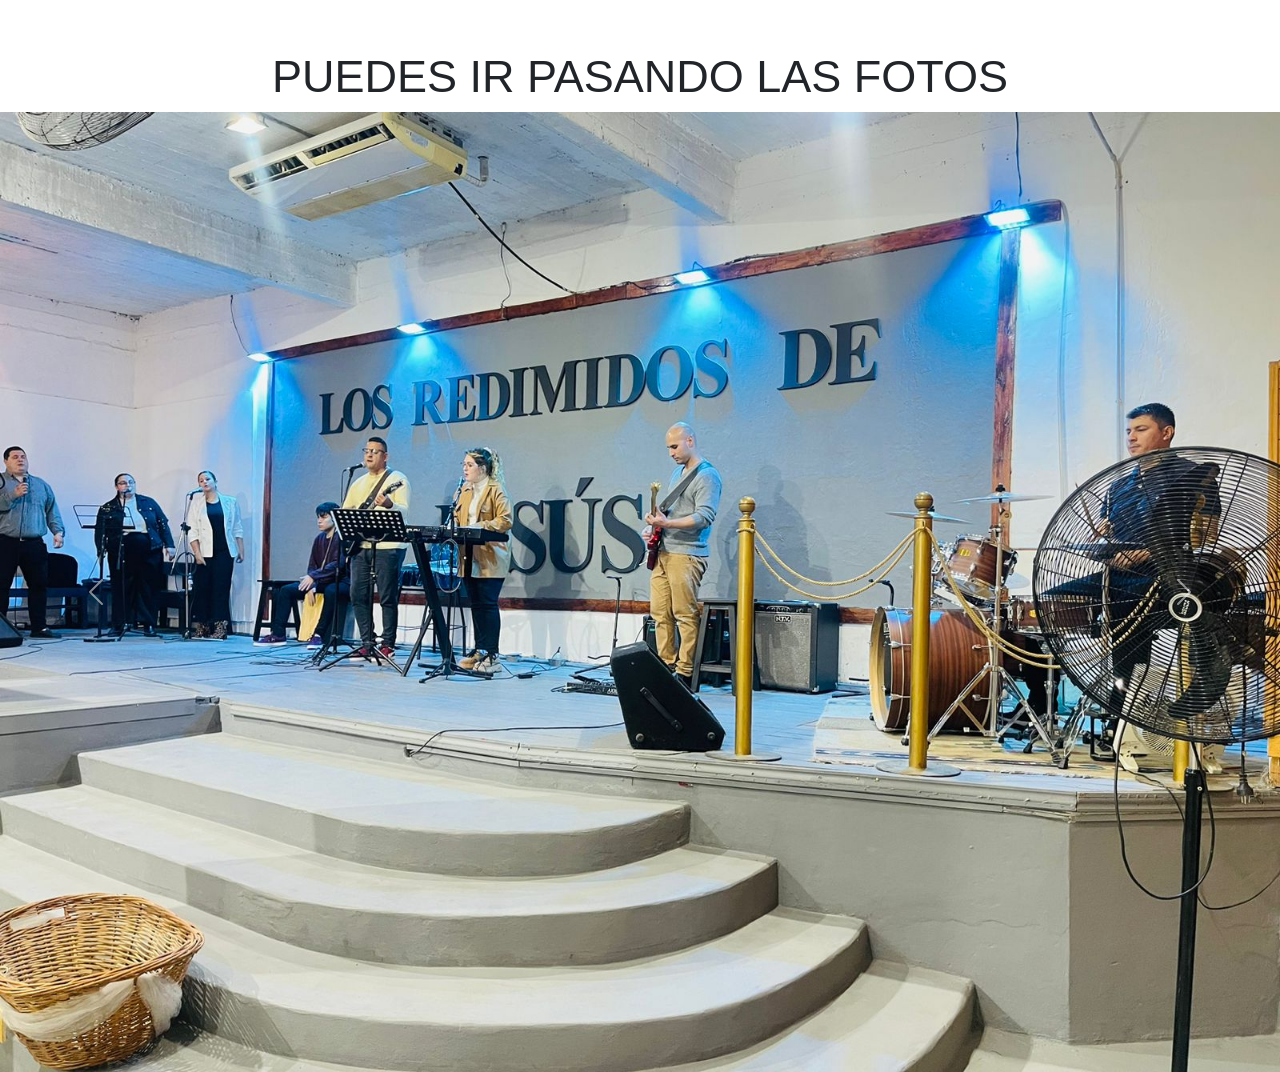
==== commit c93e5e31: "fotos del domingo" ====
--- a/carruseles/aniversario.html
+++ b/carruseles/aniversario.html
@@ -36,12 +36,6 @@
           <div class="carousel-item">
             <img src="/imagenes/cultos/culto7.jpeg" class="d-block w-100" alt="...">
           </div>
-          <div class="carousel-item">
-            <img src="/imagenes/cultos/culto8.jpeg" class="d-block w-100" alt="...">
-          </div>
-          <div class="carousel-item">
-            <img src="/imagenes/cultos/culto9.jpeg" class="d-block w-100" alt="...">
-          </div>
         </div>
         <button class="carousel-control-prev" type="button" data-bs-target="#carouselExample" data-bs-slide="prev">
           <span class="carousel-control-prev-icon" aria-hidden="true"></span>
--- a/style.css
+++ b/style.css
@@ -320,7 +320,7 @@
 }
 
 .general-1 {
-    width: 70%;
+    width: 60%;
     padding: 100px 250px 100px 100px;
     background-color: #e1e2e6;
 }
@@ -506,7 +506,7 @@
 imagenes de jovenes
 */
 .general-jovenes2 {
-    background-image: url("/imagenes/portadajovenes.jpg");
+    background-image: url("/imagenes/taller/taller1.jpeg");
     background-position: center center;
     background-repeat: no-repeat;
     background-size: cover;
@@ -517,7 +517,7 @@
 imagenes de jovenes
 */
 .general-jovenes4 {
-    background-image: url("/imagenes/retirojovenes/retirojovenes3.jpg");
+    background-image: url("/imagenes/taller/taller10.jpeg");
     background-position: center center;
     background-repeat: no-repeat;
     background-size: cover;
@@ -529,7 +529,7 @@
 imagenes de jovenes
 */
 .general-jovenes6 {
-    background-image: url("/imagenes/retirojovenes/retirojovenes4.jpg");
+    background-image: url("/imagenes/taller/taller2.jpeg");
     background-position: center center;
     background-repeat: no-repeat;
     background-size: cover;
@@ -549,7 +549,7 @@
 imagenes de jovenes
 */
 .general-jovenes3 {
-    background-image: url("/imagenes/retirojovenes/retirojovenes7.jpg");
+    background-image: url("/imagenes/taller/taller3.jpeg");
     background-position: center center;
     background-repeat: no-repeat;
     background-size: cover;
@@ -560,7 +560,7 @@
 imagenes de jovenes
 */
 .general-jovenes5 {
-    background-image: url("/imagenes/retirojovenes/retirojovenes8.jpg");
+    background-image: url("/imagenes/taller/taller4.jpeg");
     background-position: center center;
     background-repeat: no-repeat;
     background-size: cover;
@@ -572,7 +572,7 @@
 imagenes de jovenes
 */
 .general-jovenes7 {
-    background-image: url("/imagenes/retirojovenes/retirojovenes9.jpg");
+    background-image: url("/imagenes/taller/taller6.jpeg");
     background-position: center center;
     background-repeat: no-repeat;
     background-size: cover;
